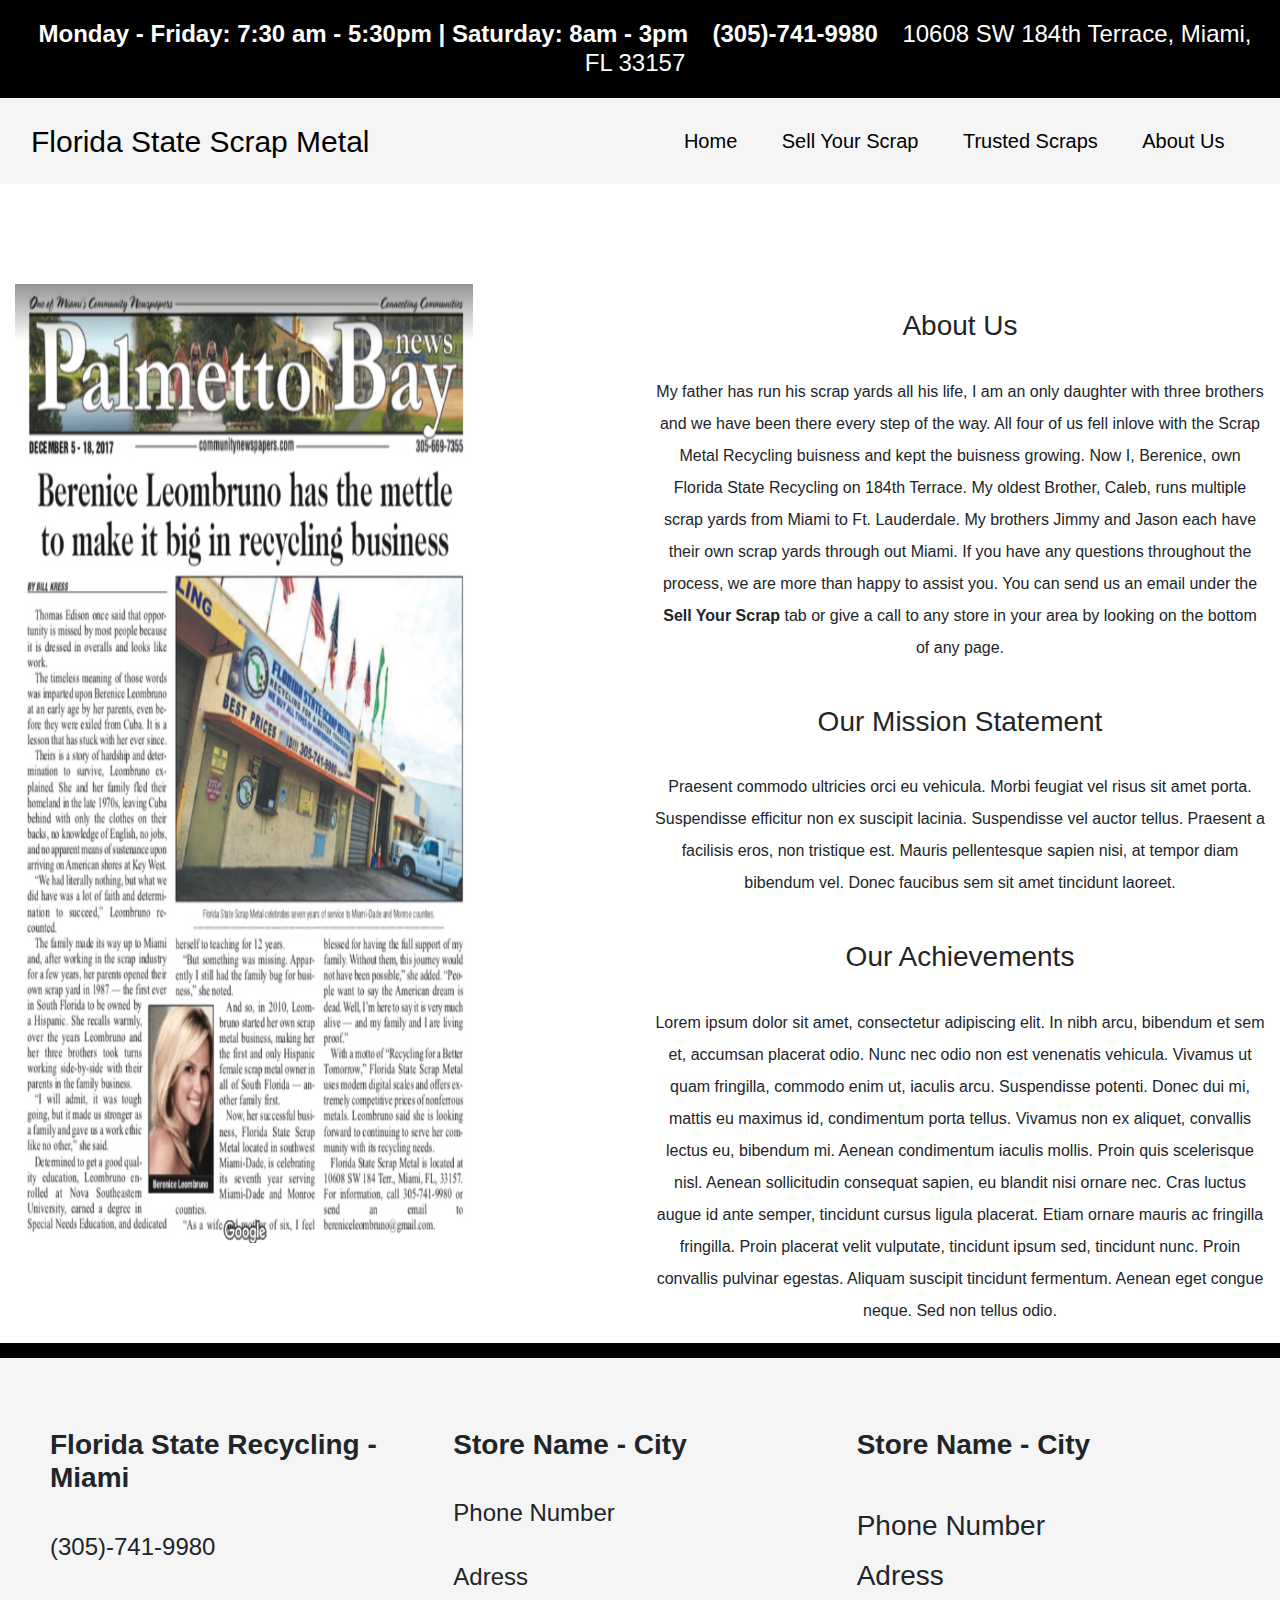
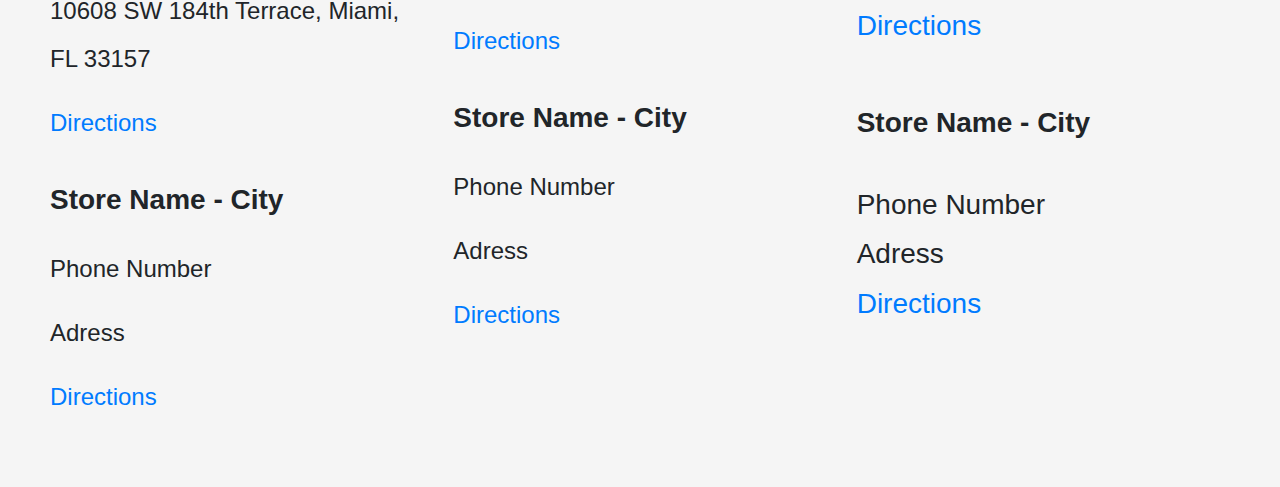
==== aboutUs.html @ f2142c3c "Update aboutUs.html" ====
<!DOCTYPE html>
<html>
<head>
	<meta charset="utf-8">
	 <meta name="viewport" content="width=device-width, initial-scale=1, shrink-to-fit=no">
	<title>Sell Your Scrap</title>

	<!-- Bootstrap CSS -->
	<link rel="stylesheet" href="https://stackpath.bootstrapcdn.com/bootstrap/4.3.1/css/bootstrap.min.css" integrity="sha384-ggOyR0iXCbMQv3Xipma34MD+dH/1fQ784/j6cY/iJTQUOhcWr7x9JvoRxT2MZw1T" crossorigin="anonymous">

	<link rel="stylesheet" type="text/css" href="style.css">
</head>
<body>

<div id="header" class="container-fluid">
		<h1><strong>Monday - Friday: 7:30 am - 5:30pm | Saturday: 8am - 3pm</strong></h1>

		<h1><strong>(305)-741-9980</strong></h1>

		<h1>10608 SW 184th Terrace, Miami, FL 33157</h1>

	</div>

	<nav class="navbar navbar-default sticky-top">
		<div class="container-fluid">
			<div class="navbar-header">
				<a class="navbar-brand" href="index.html">Florida State Scrap Metal</a>
			</div> <!-- end of logo -->
				<ul class="nav">
					<li><a href="index.html">Home </a></li>&nbsp;
					<li><a href="sellYourScrap.html">Sell Your Scrap </a></li>&nbsp;
					<li><a href="prices.html">Trusted Scraps</a></li>&nbsp;
					<li class="active"><a href="aboutUs.html">About Us </a></li>&nbsp;
				</ul> <!-- end of nav menu -->
		</div> <!-- end of container-->
	</nav> <!-- end of navbar -->


<div class="container-fluid">
	<div class="row">
		<div class="col-sm-6 col-md-6 col-lg-6 container-fluid">
			<img id="article" src="img/article.png" class="img-responsive">
		</div>

		<div id="aboutUs" class="col-sm-6 col-md-6 col-lg-6">
			<h3>About Us</h3>
			<p>My father has run his scrap yards all his life, I am an only daughter with three brothers and we have been there every step of the way. All four of us fell inlove with the Scrap Metal Recycling buisness and kept the buisness growing. Now I, Berenice, own Florida State Recycling on 184th Terrace. My oldest Brother, Caleb, runs multiple scrap yards from Miami to Ft. Lauderdale. My brothers Jimmy and Jason each have their own scrap yards through out Miami. If you have any questions throughout the process, we are more than happy to assist you. You can send us an email under the <strong>Sell Your Scrap</strong> tab or give a call to any store in your area by looking on the bottom of any page.</p>

			<h3>Our Mission Statement</h3>
			<p>Praesent commodo ultricies orci eu vehicula. Morbi feugiat vel risus sit amet porta. Suspendisse efficitur non ex suscipit lacinia. Suspendisse vel auctor tellus. Praesent a facilisis eros, non tristique est. Mauris pellentesque sapien nisi, at tempor diam bibendum vel. Donec faucibus sem sit amet tincidunt laoreet.</p>


			<h3>Our Achievements</h3>
			<p>Lorem ipsum dolor sit amet, consectetur adipiscing elit. In nibh arcu, bibendum et sem et, accumsan placerat odio. Nunc nec odio non est venenatis vehicula. Vivamus ut quam fringilla, commodo enim ut, iaculis arcu. Suspendisse potenti. Donec dui mi, mattis eu maximus id, condimentum porta tellus. Vivamus non ex aliquet, convallis lectus eu, bibendum mi. Aenean condimentum iaculis mollis. Proin quis scelerisque nisl. Aenean sollicitudin consequat sapien, eu blandit nisi ornare nec. Cras luctus augue id ante semper, tincidunt cursus ligula placerat. Etiam ornare mauris ac fringilla fringilla. Proin placerat velit vulputate, tincidunt ipsum sed, tincidunt nunc. Proin convallis pulvinar egestas. Aliquam suscipit tincidunt fermentum. Aenean eget congue neque. Sed non tellus odio.</p>
	</div>

	</div> <!-- end of row -->
</div> <!-- end of container -->

<div id="footer" class="container-fluid">
		<div class="row">
			<div class="col-sm-4 col-md-4 col-lg-4">
				<h6><strong>Florida State Recycling - Miami</strong></h6>
				<p>(305)-741-9980</p>
				<p>10608 SW 184th Terrace, Miami, FL 33157</p>
				<p><a href="https://goo.gl/maps/zvQcGuSrQkr" target="_blank">Directions</a></p>
				
				<h6><strong>Store Name - City</strong></h6>
				<p>Phone Number</p>
				<p>Adress</p>
				<p><a href="#">Directions</a></p>

			
				
			</div><!-- end of right side -->

			<div class="col-sm-4 col-md-4 col-lg-4">

				<h6><strong>Store Name - City</strong></h6>
				<p>Phone Number</p>
				<p>Adress</p>
				<p><a href="#">Directions</a></p>

				<h6><strong>Store Name - City</strong></h6>
				<p>Phone Number</p>
				<p>Adress</p>
				<p><a href="#">Directions</a></p>

			</div><!-- end of center -->

			<div class="col-sm-4 col-md-4 col-lg-4">
				
				<h6><strong>Store Name - City</strong><h6>
				<p>Phone Number</p>
				<p>Adress</p>
				<p><a href="#">Directions</a></p>

				<h6><strong>Store Name - City</strong><h6>
				<p>Phone Number</p>
				<p>Adress</p>
				<p><a href="#">Directions</a></p>

			</div> <!--end of right side -->
		</div> <!-- end of row -->
	</div> <!-- end of footer -->

<script src="https://code.jquery.com/jquery-3.3.1.slim.min.js" integrity="sha384-q8i/X+965DzO0rT7abK41JStQIAqVgRVzpbzo5smXKp4YfRvH+8abtTE1Pi6jizo" crossorigin="anonymous"></script>
<script src="https://cdnjs.cloudflare.com/ajax/libs/popper.js/1.14.7/umd/popper.min.js" integrity="sha384-UO2eT0CpHqdSJQ6hJty5KVphtPhzWj9WO1clHTMGa3JDZwrnQq4sF86dIHNDz0W1" crossorigin="anonymous"></script>
<script src="https://stackpath.bootstrapcdn.com/bootstrap/4.3.1/js/bootstrap.min.js" integrity="sha384-JjSmVgyd0p3pXB1rRibZUAYoIIy6OrQ6VrjIEaFf/nJGzIxFDsf4x0xIM+B07jRM" crossorigin="anonymous"></script>
</body>
</html>
---- style.css ----
nav {
	margin: 0px;
	background-color: #f5f5f5;
	height:100%;
	width: 100%;
}

.nav a{
	padding: 20px;
	margin: 0px;
	color: black;
	display: block;
	font-size: 20px;
	text-align: center;
	text-decoration: none;
}



.navbar-brand{
	color:black;
	font-size: 30px;
}

#dropdownMenu {
	font-size: 24px;
}


#header{
	background-color: black;
	text-align: center;
	padding:20px;
	margin:0px;
}

#header h1 {
	font-size: 24px;
	display: inline;
	padding: 10px;
	color: white;
}


.jumbotron{
	border-bottom: solid 15px black;
	padding: 0px;
	margin: 0px;
}

.jumbotron img{
	width:100%;
}

#homePage {
	text-align: center;
	margin: 10px;
	padding: 20px;
	line-height: 2em;
	font-size: 24px;
}

#homePage h1{
	padding-bottom: 100px;
	padding-top: 100px;

}

#homePage p {
	font-size: 18px;
}

#footer {
	border-top: solid 15px black;
	background-color: #f5f5f5;
	padding: 50px;
	line-height: 2em;
	font-size: 24px;

}

#footer h6 {
	padding-top: 20px;
	padding-bottom: 20px;
	font-size: 28px;
}


.dropdownMenu {
	float: left;
}

#scrapDes {
	padding:25px;
	text-align: center;
}

.index-form {
	width: 100%;
	background-color: #fff;
	padding-top: 60px;
	padding-bottom: 60px;
}

.col-sm-4 h3 {
	text-align: center;
	padding: 50px 75px; 
}

#aboutUs{
	text-align: center;
	padding-top: 100px;
	line-height: 2em;
}

#aboutUs h3{
	padding: 25px;
}

#article {
	width: 75%;
	height: 100%;
	padding-top: 100px;
	padding-bottom: 100px;
}

#phone{
	width: 80%;
	height: 80%;
	padding: 10px 75px;
}

#stores {
	padding-top: 50px;
	text-align: center;
	margin: 5px;
	padding-bottom: 50px;
	line-height: 2em;
}

#soflo {
	height: 100%;
	width: 100%;
	padding: 20px;
	margin: 5px;
}
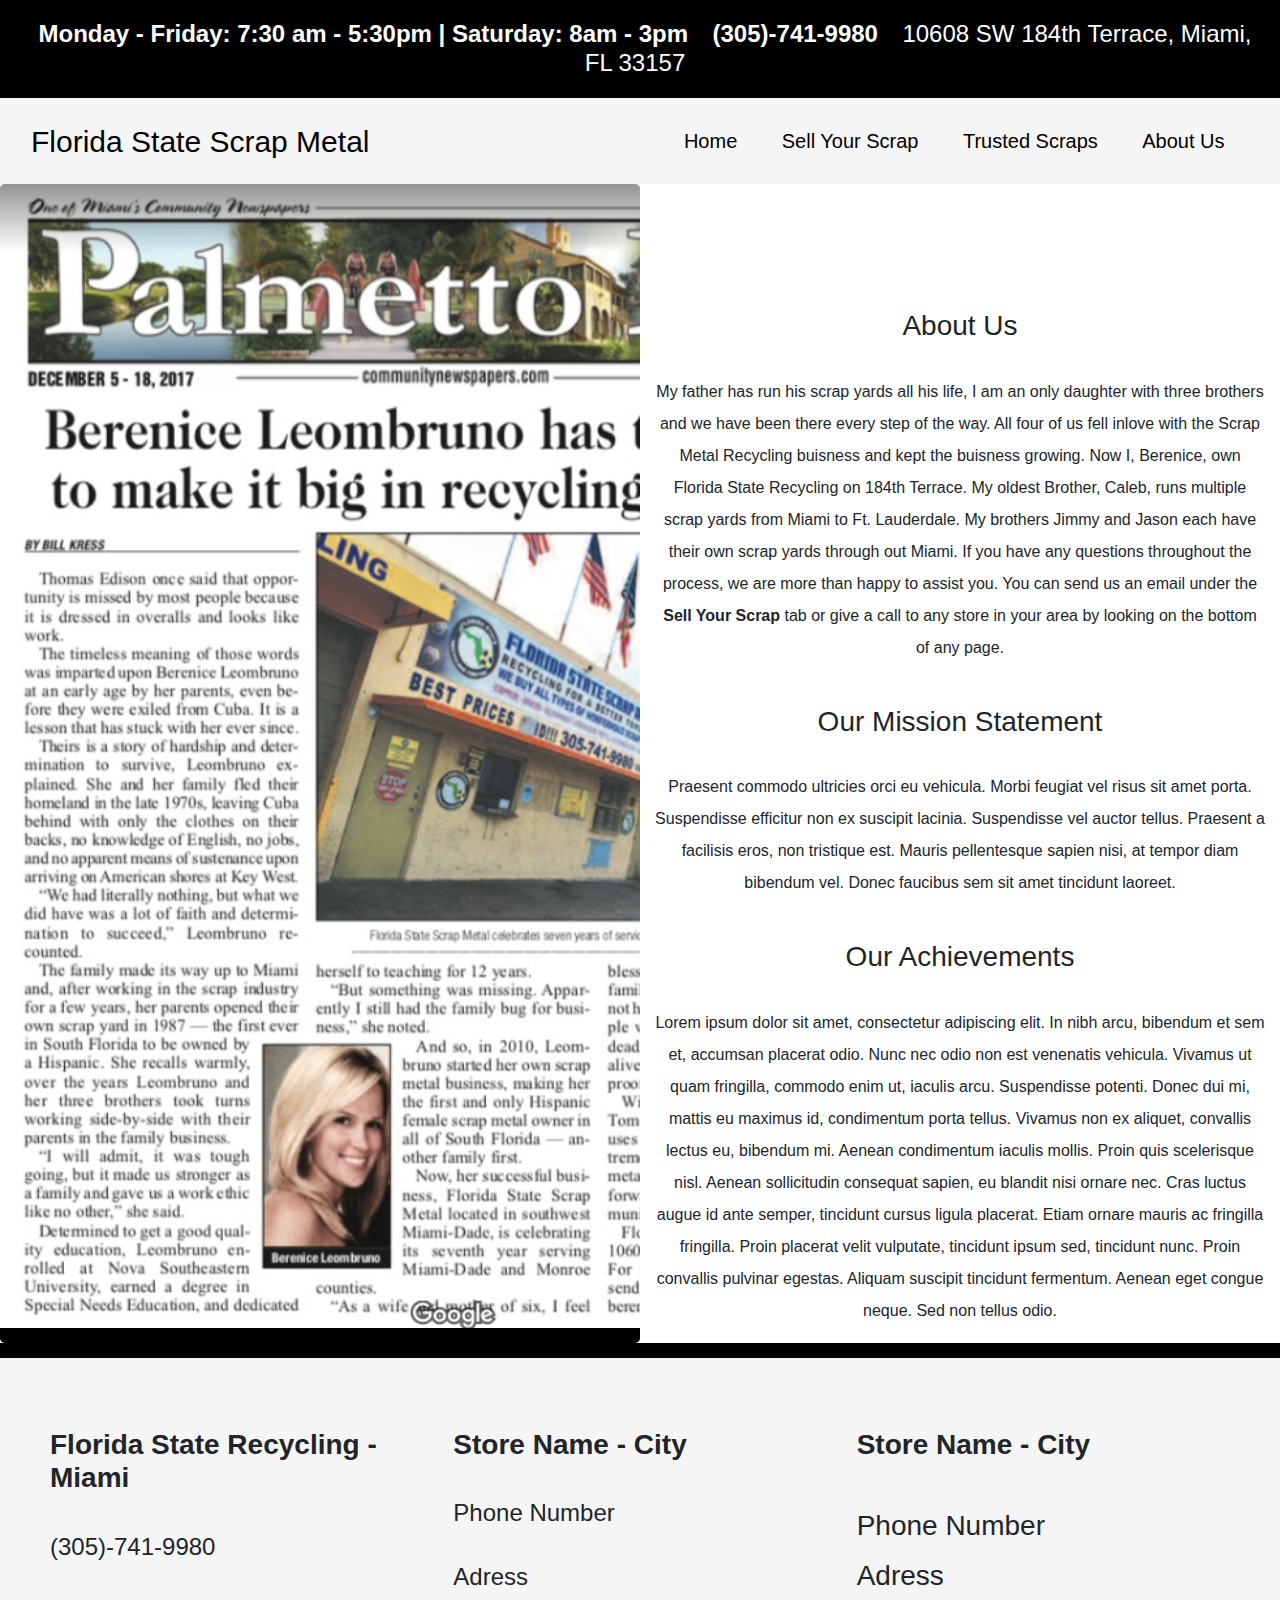
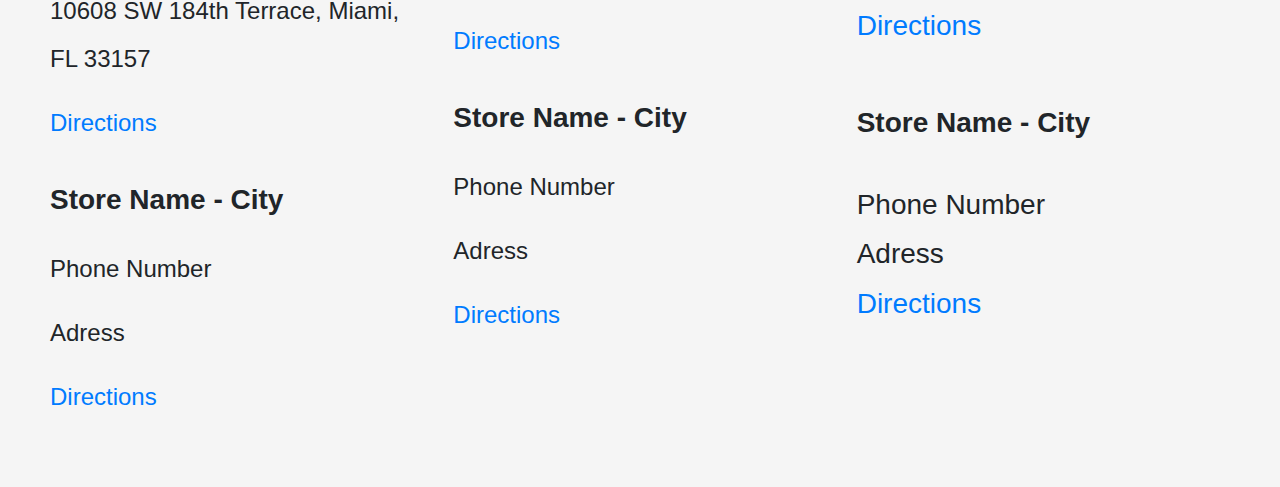
==== commit 0dfc8a8d: "fix article" ====
--- a/aboutUs.html
+++ b/aboutUs.html
@@ -38,8 +38,8 @@
 
 <div class="container-fluid">
 	<div class="row">
-		<div class="col-sm-6 col-md-6 col-lg-6 container-fluid">
-			<img id="article" src="img/article.png" class="img-responsive">
+		<div id="article" class="col-sm-6 col-md-6 col-lg-6 jumbotron">
+
 		</div>
 
 		<div id="aboutUs" class="col-sm-6 col-md-6 col-lg-6">
--- a/style.css
+++ b/style.css
@@ -86,10 +86,6 @@
 }
 
 
-.dropdownMenu {
-	float: left;
-}
-
 #scrapDes {
 	padding:25px;
 	text-align: center;
@@ -118,10 +114,9 @@
 }
 
 #article {
-	width: 75%;
-	height: 100%;
-	padding-top: 100px;
-	padding-bottom: 100px;
+	background-image: url(img/article.png);
+	background-size: cover;
+	background-repeat: no-repeat;
 }
 
 #phone{
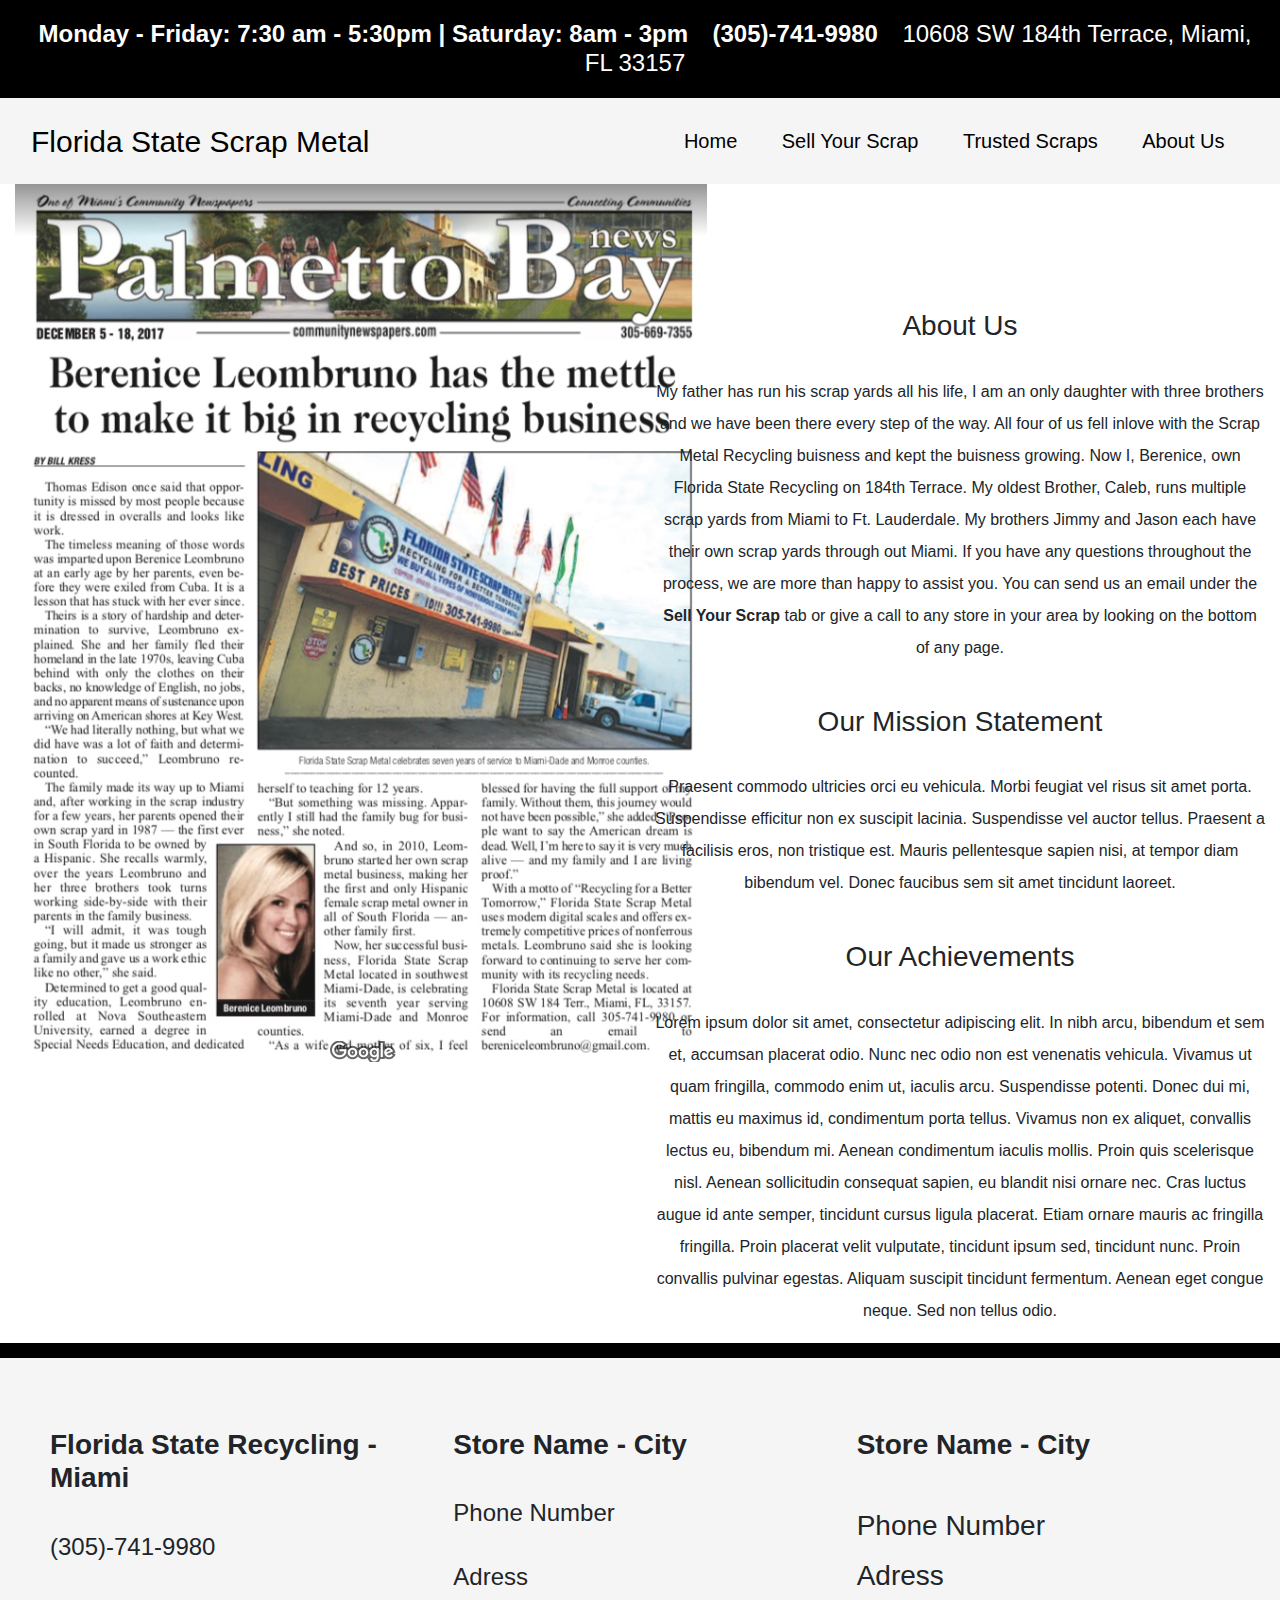
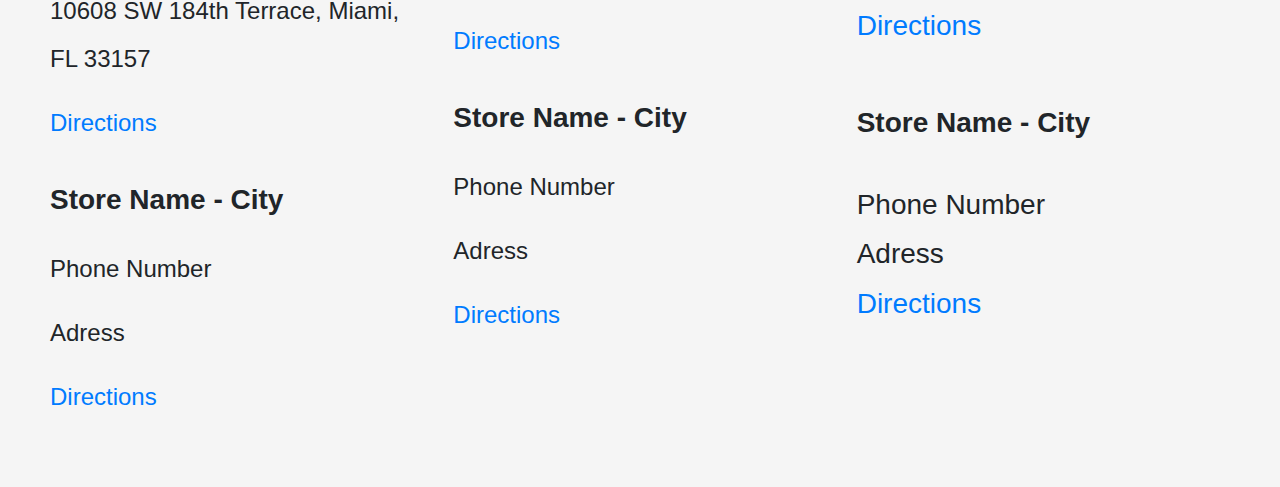
==== commit fa4926df: "Update aboutUs.html" ====
--- a/aboutUs.html
+++ b/aboutUs.html
@@ -38,8 +38,8 @@
 
 <div class="container-fluid">
 	<div class="row">
-		<div id="article" class="col-sm-6 col-md-6 col-lg-6 jumbotron">
-
+		<div class="col-sm-6 col-md-6 col-lg-6">
+			<img id="article" src="img/article.png" class="img-responsive">
 		</div>
 
 		<div id="aboutUs" class="col-sm-6 col-md-6 col-lg-6">
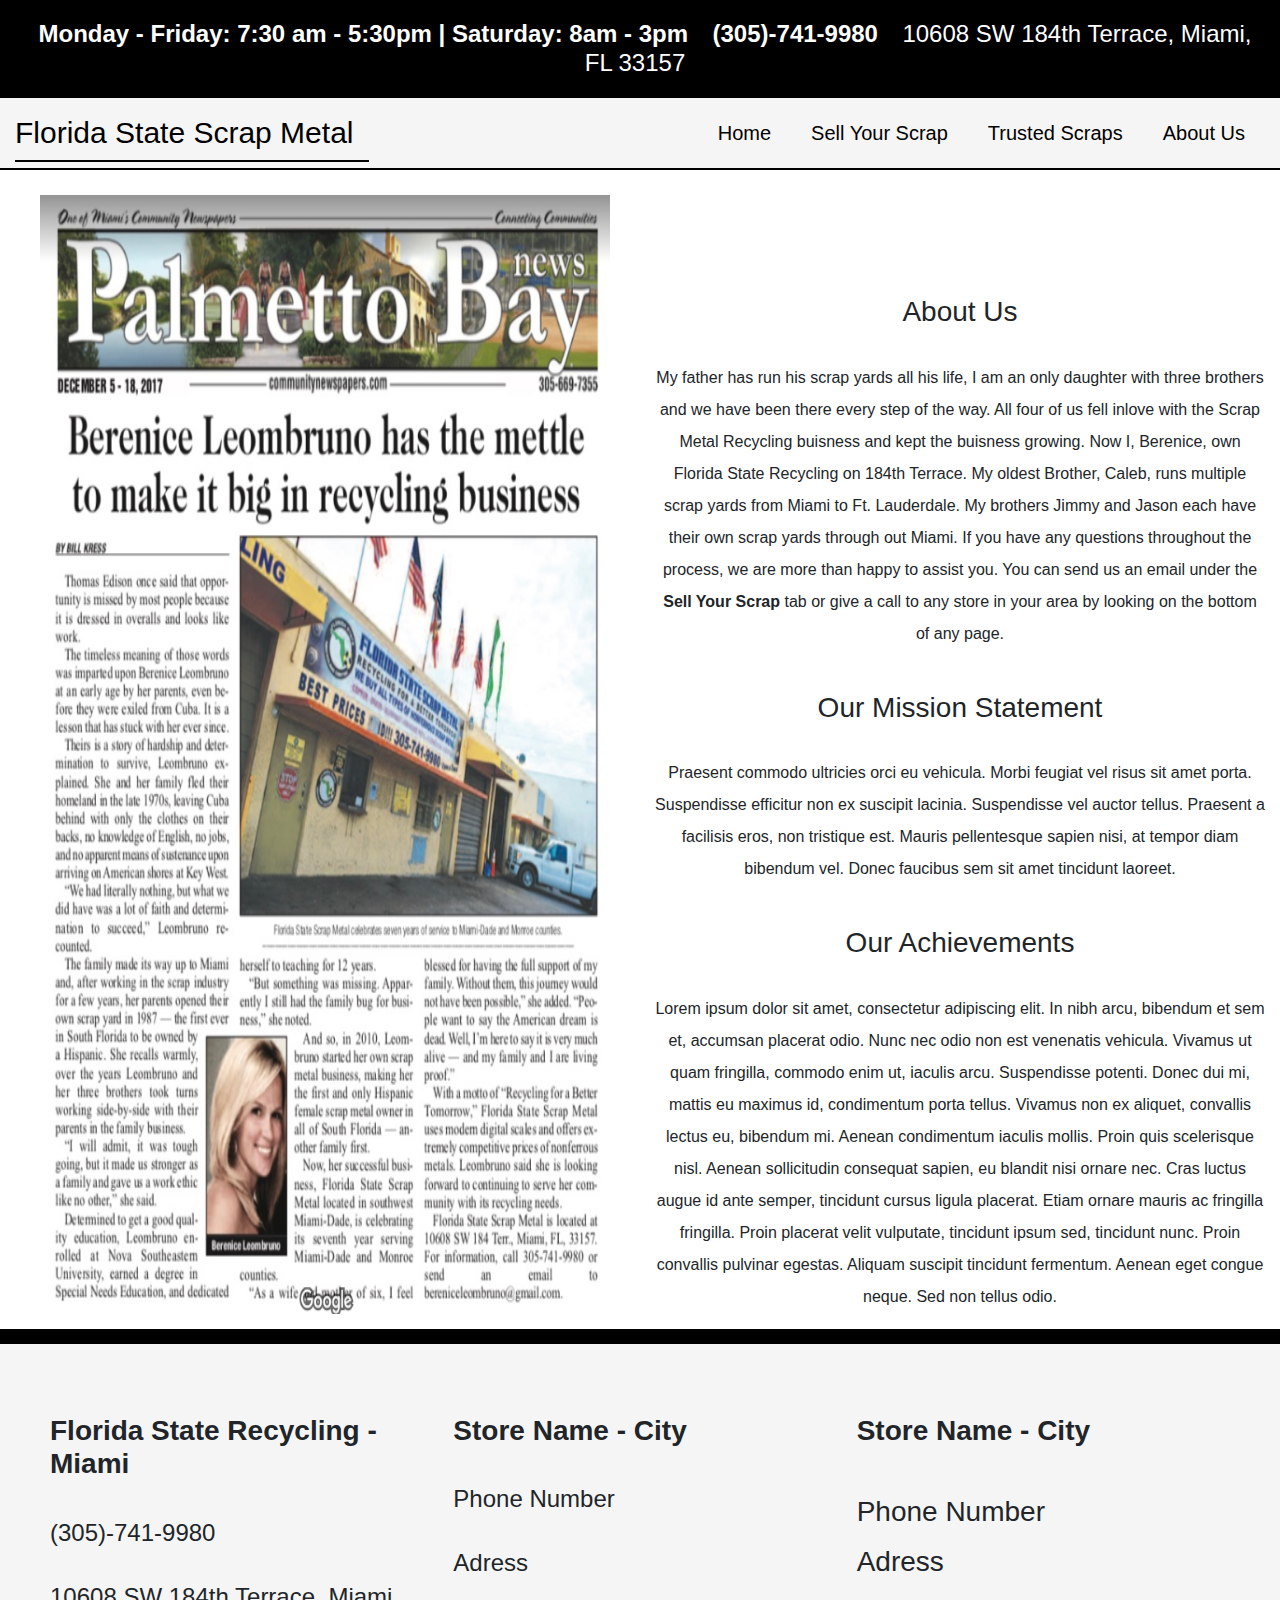
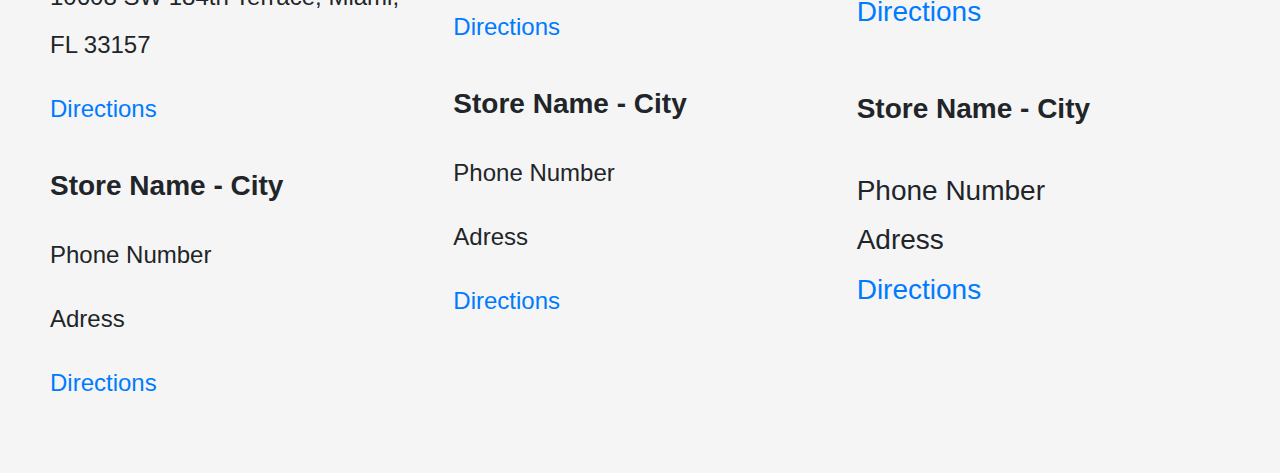
==== commit 2b05f02a: "mobile dropdown" ====
--- a/aboutUs.html
+++ b/aboutUs.html
@@ -1,5 +1,5 @@
 <!DOCTYPE html>
-<html>
+<html><!--update-->
 <head>
 	<meta charset="utf-8">
 	 <meta name="viewport" content="width=device-width, initial-scale=1, shrink-to-fit=no">
@@ -22,16 +22,22 @@
 	</div>
 
 	<nav class="navbar navbar-default sticky-top">
+		<a class="dropdownMenu"></a>
 		<div class="container-fluid">
 			<div class="navbar-header">
-				<a class="navbar-brand" href="index.html">Florida State Scrap Metal</a>
+				<a class="navbar-brand" href="index.html">Florida State Scrap Metal</a> 
+				<button type="button" class="navbar-toggle" data-toggle="collapse" data-target="#myNavbar">
+					<span><img id="icon" src="img/icon.png"></span>
+				</button>
 			</div> <!-- end of logo -->
+			<div id="myNavbar" class="collapse navbar-collapse">
 				<ul class="nav">
-					<li><a href="index.html">Home </a></li>&nbsp;
-					<li><a href="sellYourScrap.html">Sell Your Scrap </a></li>&nbsp;
-					<li><a href="prices.html">Trusted Scraps</a></li>&nbsp;
-					<li class="active"><a href="aboutUs.html">About Us </a></li>&nbsp;
+					<li><a href="index.html">Home </a></li>
+					<li><a href="sellYourScrap.html">Sell Your Scrap </a></li>
+					<li><a href="prices.html">Trusted Scraps</a></li>
+					<li class="active"><a href="aboutUs.html">About Us </a></li>
 				</ul> <!-- end of nav menu -->
+			</div>
 		</div> <!-- end of container-->
 	</nav> <!-- end of navbar -->
 
--- a/style.css
+++ b/style.css
@@ -1,29 +1,152 @@
+body{
+	font-family: Verdana, Geneva, sans-serif;
+}
+
 nav {
-	margin: 0px;
 	background-color: #f5f5f5;
 	height:100%;
 	width: 100%;
 }
 
-.nav a{
+nav ul{
+	margin: 0px;
+	padding: 0px;
+	list-style-type: none;
+	position: relative;
+	float: right;
+}
+
+nav ul a{
 	padding: 20px;
 	margin: 0px;
 	color: black;
+	font-size: 20px;
+	text-align: center;
+	text-decoration: none;
 	display: block;
-	font-size: 20px;
-	text-align: center;
+	cursor: pointer;
+}
+
+ul li a:hover{
 	text-decoration: none;
-}
-
-
+	background: lightgray;
+	color: black;
+}
+
+.navbar {
+	padding: 0px;
+	border-bottom: solid 2px black;
+}
+
+.navbar-header{
+	border-bottom: solid 2px black;
+}
+
+#navMenu {
+	width: 100%;
+}
 
 .navbar-brand{
 	color:black;
 	font-size: 30px;
 }
 
-#dropdownMenu {
-	font-size: 24px;
+.navbar-collapse {
+	flex-basis: 0%;
+}
+
+.dropdownMenu{
+	background: #f5f5f5;
+	font-size:24px;
+	padding: 0.6em;
+	cursor: pointer;
+	display: none;
+}
+
+.navbar-toggle {
+	display: none;
+}
+
+#myNavbar {
+	display: block;
+}
+
+@media screen and (max-width: 500px) {
+	.container-fluid{
+		padding: 0;
+		margin: 0;
+	}
+
+	.navbar-toggle{
+		display: block;
+		float: right;
+		margin-right: 25px;
+		margin-top: 5px;
+	}
+
+	nav div{
+		display: block;
+	}
+
+	.nav a{
+		float: left;
+		text-align: left;
+		margin: 10px;
+		padding: 0;
+	}
+
+	.navbar-collapse ul{
+		display: none;
+	}
+
+	.show ul{
+		display: block;
+		float: left;
+		margin: 0;
+		padding: 0;
+	}
+
+	#myNavbar {
+		font-size: 12px;
+		margin: 0;
+		padding: 0;
+	}
+
+	.navbar-header{
+		width: 100%;
+		margin: 0;
+		padding: 0;
+	}
+
+	.nav{
+		position: static;
+		background:#f5f5f5;
+	}
+
+	.dropdownMenu{
+		display: block;
+	}
+
+
+	.jumbotron img{
+		width:100%;
+		height: 300px;
+	}
+
+	.navbar-brand {
+		font-size: 20px;
+		padding: 10px;
+		margin: 0;
+	}
+
+	#icon {
+		height: 30px;
+		width: 30px;
+		display: inline-block;
+		float: right;
+		padding: 0px;
+		margin: 0;
+	}
 }
 
 
@@ -48,9 +171,9 @@
 	margin: 0px;
 }
 
-.jumbotron img{
-	width:100%;
-}
+	.jumbotron img{
+		width: 100%;
+	}
 
 #homePage {
 	text-align: center;
@@ -114,9 +237,10 @@
 }
 
 #article {
-	background-image: url(img/article.png);
-	background-size: cover;
-	background-repeat: no-repeat;
+	padding: 20px;
+	margin: 5px;
+	height: 100%;
+	width: 100%;
 }
 
 #phone{
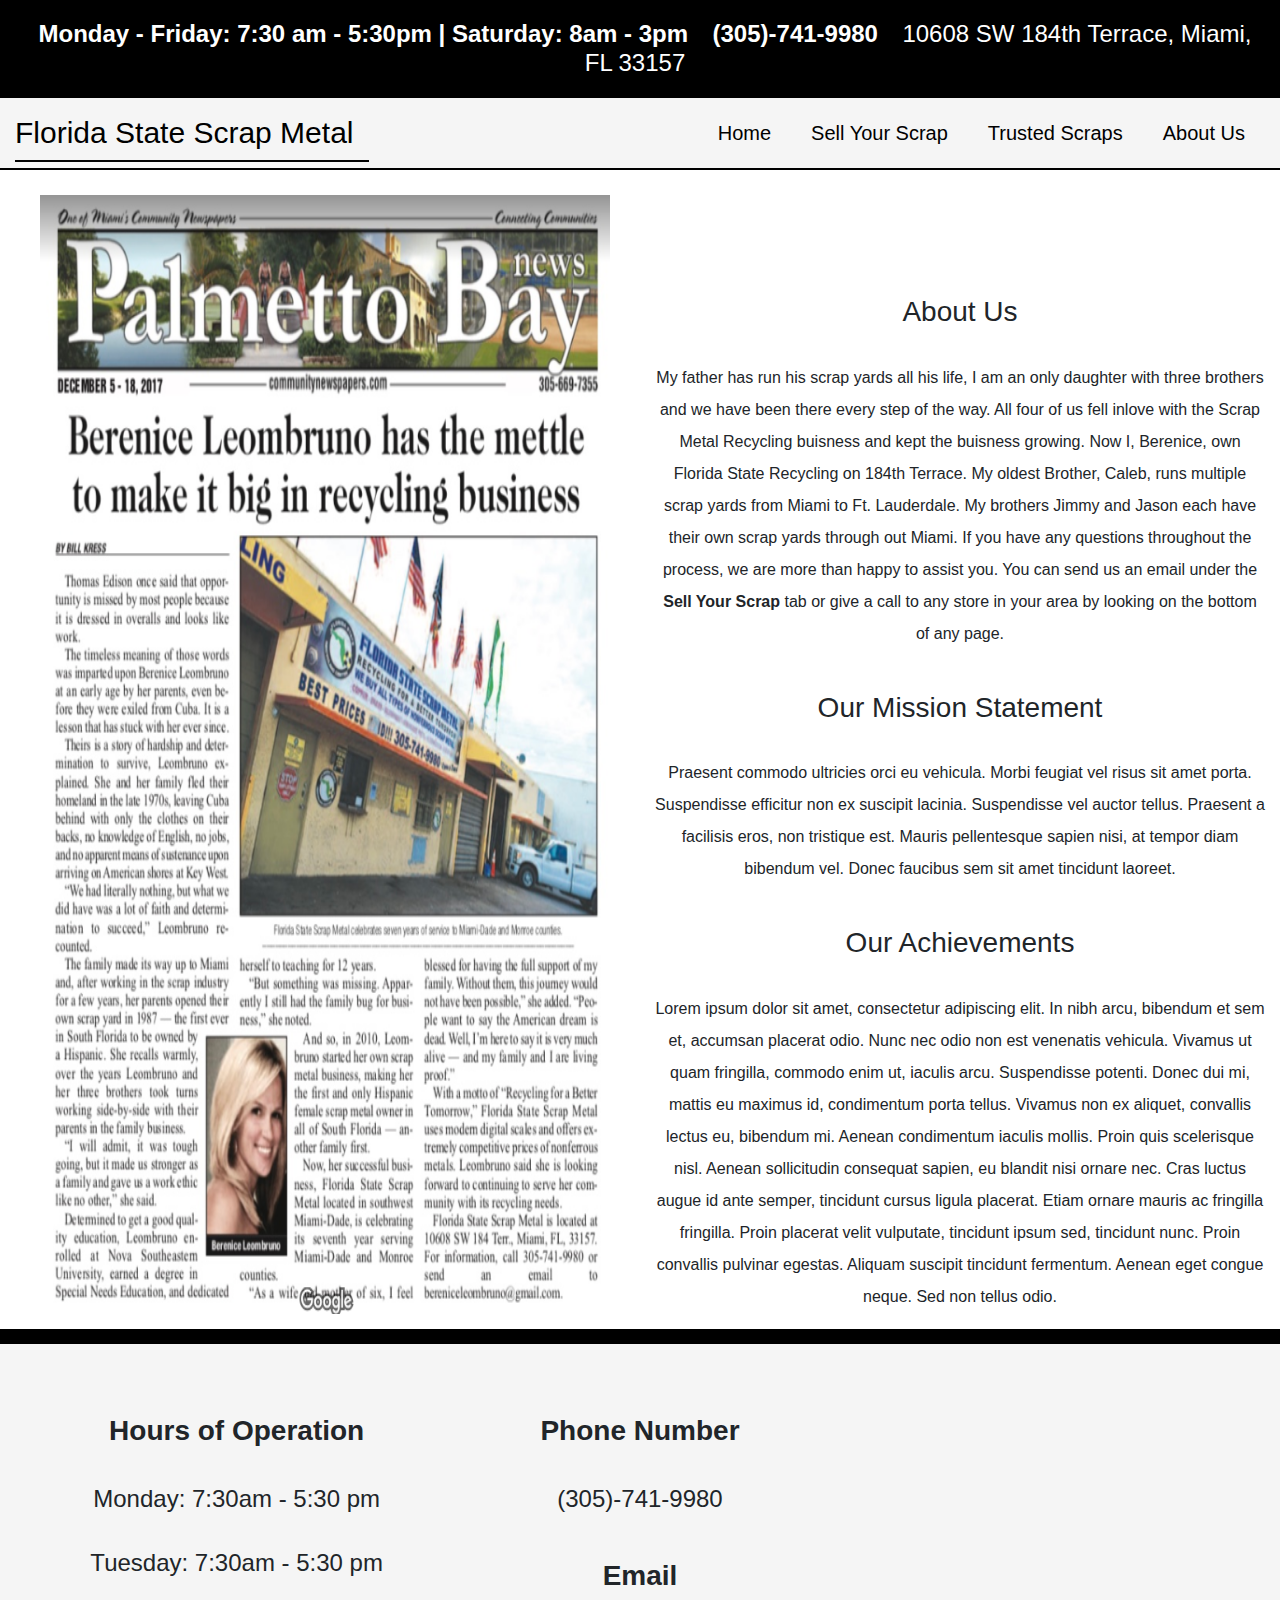
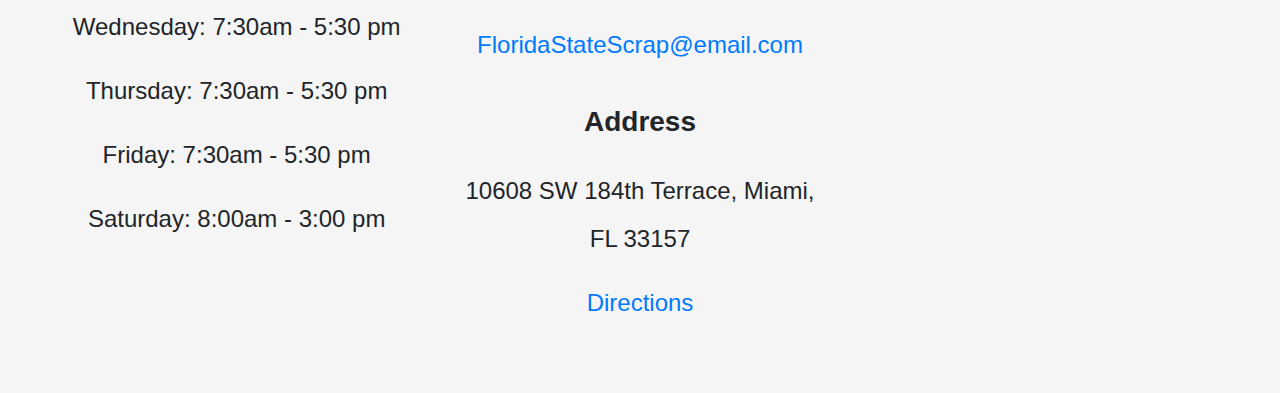
==== commit a9d04733: "button fix" ====
--- a/aboutUs.html
+++ b/aboutUs.html
@@ -1,5 +1,5 @@
 <!DOCTYPE html>
-<html><!--update-->
+<html><!--update -->
 <head>
 	<meta charset="utf-8">
 	 <meta name="viewport" content="width=device-width, initial-scale=1, shrink-to-fit=no">
@@ -66,45 +66,37 @@
 <div id="footer" class="container-fluid">
 		<div class="row">
 			<div class="col-sm-4 col-md-4 col-lg-4">
-				<h6><strong>Florida State Recycling - Miami</strong></h6>
-				<p>(305)-741-9980</p>
-				<p>10608 SW 184th Terrace, Miami, FL 33157</p>
-				<p><a href="https://goo.gl/maps/zvQcGuSrQkr" target="_blank">Directions</a></p>
-				
-				<h6><strong>Store Name - City</strong></h6>
-				<p>Phone Number</p>
-				<p>Adress</p>
-				<p><a href="#">Directions</a></p>
 
+				<h6><strong>Hours of Operation</strong></h6>
+				<p>Monday: 7:30am - 5:30 pm</p>
+				<p>Tuesday: 7:30am - 5:30 pm</p>
+				<p>Wednesday: 7:30am - 5:30 pm</p>
+				<p>Thursday: 7:30am - 5:30 pm</p>
+				<p>Friday: 7:30am - 5:30 pm</p>
+				<p>Saturday: 8:00am - 3:00 pm</p>
 			
-				
 			</div><!-- end of right side -->
 
 			<div class="col-sm-4 col-md-4 col-lg-4">
 
-				<h6><strong>Store Name - City</strong></h6>
-				<p>Phone Number</p>
-				<p>Adress</p>
-				<p><a href="#">Directions</a></p>
+				<h6><strong>Phone Number</strong></h6>
+				<p>(305)-741-9980</p>
 
-				<h6><strong>Store Name - City</strong></h6>
-				<p>Phone Number</p>
-				<p>Adress</p>
-				<p><a href="#">Directions</a></p>
+				<h6><strong>Email</strong></h6>
+				<p><a href="#">FloridaStateScrap@email.com</a></p>
+
+				<h6><strong>Address</strong></h6>
+				<p>10608 SW 184th Terrace, Miami, FL 33157</p>
+				<p><a href="https://goo.gl/maps/zvQcGuSrQkr" target="_blank">Directions</a></p>	
+				
 
 			</div><!-- end of center -->
 
 			<div class="col-sm-4 col-md-4 col-lg-4">
+
+				<iframe src="https://www.google.com/maps/embed?pb=!1m14!1m8!1m3!1d14392.853779237334!2d-80.3631156!3d25.5978227!3m2!1i1024!2i768!4f13.1!3m3!1m2!1s0x0%3A0x97acf49ce0e4a9dd!2sFlorida+State+Scrap+Metal!5e0!3m2!1sen!2sus!4v1555367089625!5m2!1sen!2sus" width="600" height="450" frameborder="0" style="border:0" allowfullscreen></iframe>
+
 				
-				<h6><strong>Store Name - City</strong><h6>
-				<p>Phone Number</p>
-				<p>Adress</p>
-				<p><a href="#">Directions</a></p>
-
-				<h6><strong>Store Name - City</strong><h6>
-				<p>Phone Number</p>
-				<p>Adress</p>
-				<p><a href="#">Directions</a></p>
 
 			</div> <!--end of right side -->
 		</div> <!-- end of row -->
--- a/style.css
+++ b/style.css
@@ -63,7 +63,7 @@
 	display: none;
 }
 
-.navbar-toggle {
+nav button {
 	display: none;
 }
 
@@ -80,13 +80,15 @@
 	.navbar-toggle{
 		display: block;
 		float: right;
-		margin-right: 25px;
-		margin-top: 5px;
-	}
-
-	nav div{
-		display: block;
-	}
+		margin-right: 15px;
+		margin-bottom: 15px;
+	}
+
+	div button {
+		width: 30px;
+		height: 30px;
+	}
+
 
 	.nav a{
 		float: left;
@@ -140,12 +142,11 @@
 	}
 
 	#icon {
-		height: 30px;
-		width: 30px;
+		height: 15px;
+		width: 15px;
 		display: inline-block;
 		float: right;
 		padding: 0px;
-		margin: 0;
 	}
 }
 
@@ -171,7 +172,7 @@
 	margin: 0px;
 }
 
-	.jumbotron img{
+.jumbotron img{
 		width: 100%;
 	}
 
@@ -199,7 +200,7 @@
 	padding: 50px;
 	line-height: 2em;
 	font-size: 24px;
-
+	text-align: center;
 }
 
 #footer h6 {
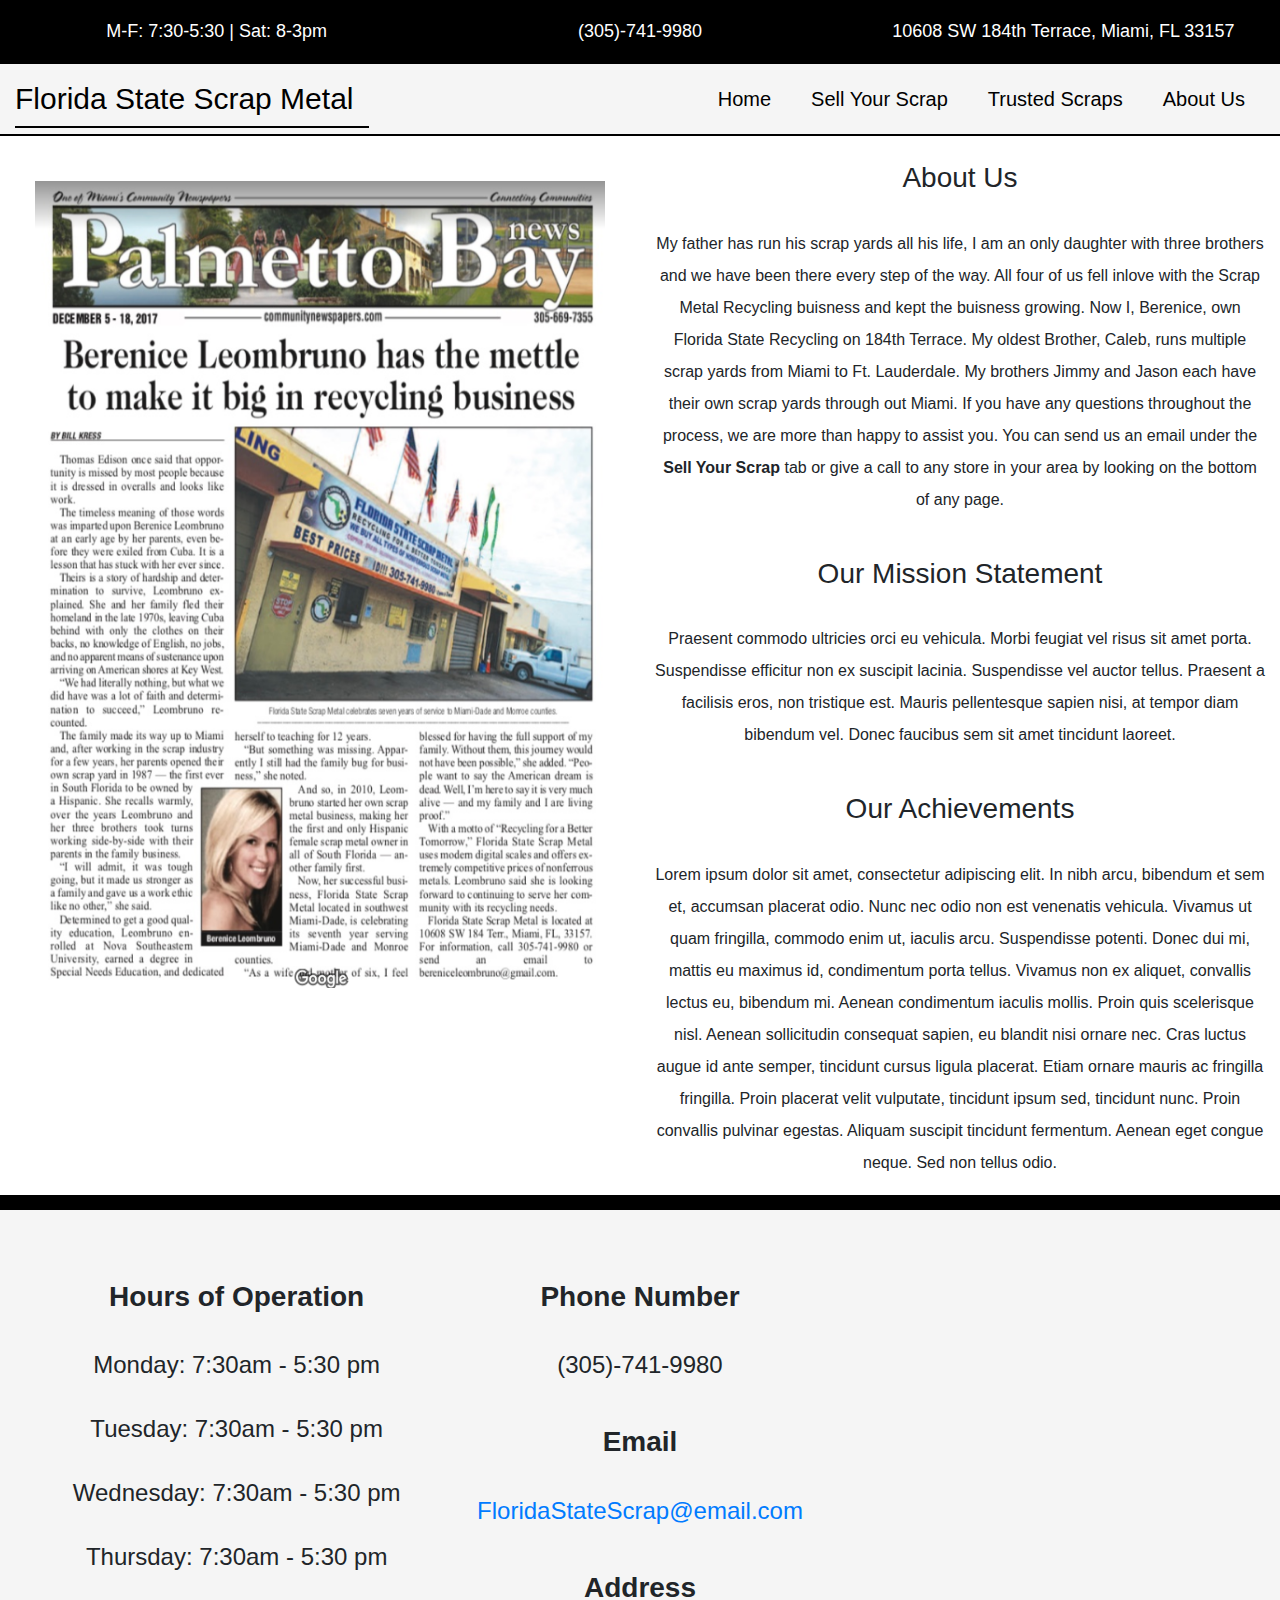
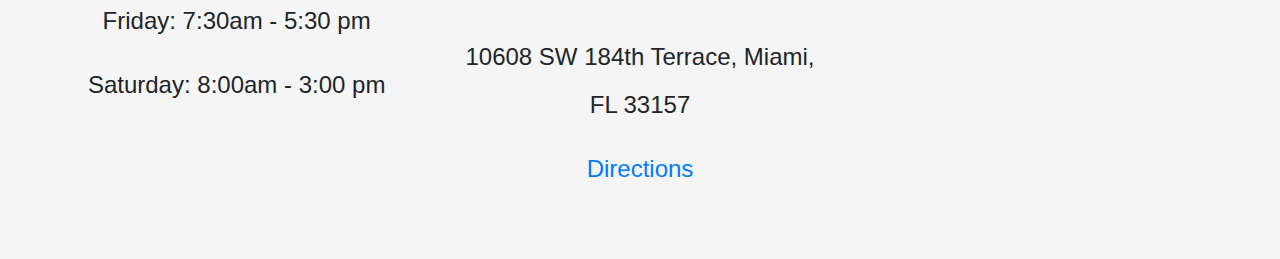
==== commit f10a1354: "mobile update" ====
--- a/aboutUs.html
+++ b/aboutUs.html
@@ -13,12 +13,22 @@
 <body>
 
 <div id="header" class="container-fluid">
-		<h1><strong>Monday - Friday: 7:30 am - 5:30pm | Saturday: 8am - 3pm</strong></h1>
+		<div class="row">
+			<div id="headerHours" class="col-sm-4 col-md-4 col-lg-4">
+				<h1>Monday - Friday: 7:30 am - 5:30pm | Saturday: 8am - 3pm</h1>
+			</div>
 
-		<h1><strong>(305)-741-9980</strong></h1>
+			<div id="mobileHours" class="col-sm-4 col-md-4 col-lg-4">
+				<h1>M-F: 7:30-5:30 | Sat: 8-3pm</h1>
+			</div>
 
-		<h1>10608 SW 184th Terrace, Miami, FL 33157</h1>
-
+			<div class="col-sm-4 col-md-4 col-lg-4">
+				<h1>(305)-741-9980</h1>
+			</div>
+			<div id="headerAdd" class="col-sm-4 col-md-4 col-lg-4">
+				<h1>10608 SW 184th Terrace, Miami, FL 33157</h1>
+			</div>
+		</div>
 	</div>
 
 	<nav class="navbar navbar-default sticky-top">
--- a/style.css
+++ b/style.css
@@ -80,7 +80,7 @@
 	.navbar-toggle{
 		display: block;
 		float: right;
-		margin-right: 15px;
+		margin-right: 30px;
 		margin-bottom: 15px;
 	}
 
@@ -147,21 +147,59 @@
 		display: inline-block;
 		float: right;
 		padding: 0px;
-	}
-}
-
+		margin: 0;
+	}
+
+	#footer p {
+		font-size: 16px;
+	}
+
+	#footer h6{
+		font-size: 20px;
+	}
+
+	iframe {
+		width: 100%;
+	}
+
+	#weld{
+		width: 100%;
+		height: 100%;
+	}
+
+	#headerAdd {
+		display:none;
+	}
+
+	#mobileHours {
+		display: inline-block;
+	}
+
+	form{
+		margin: 15px;
+	}
+
+	#aboutUs p{
+	font-size: 12px;
+	padding: 15px;
+	}
+
+}
+
+#headerHours{
+	display: none;
+}
 
 #header{
 	background-color: black;
-	text-align: center;
 	padding:20px;
 	margin:0px;
+	text-align: center;
 }
 
 #header h1 {
-	font-size: 24px;
+	font-size: 18px;
 	display: inline;
-	padding: 10px;
 	color: white;
 }
 
@@ -178,7 +216,6 @@
 
 #homePage {
 	text-align: center;
-	margin: 10px;
 	padding: 20px;
 	line-height: 2em;
 	font-size: 24px;
@@ -189,6 +226,14 @@
 	padding-top: 100px;
 
 }
+
+.row img{
+	width: 75%;
+	height: 75%;
+	padding: 20px;
+	margin-top: 75px;
+}
+
 
 #homePage p {
 	font-size: 18px;
@@ -224,12 +269,11 @@
 
 .col-sm-4 h3 {
 	text-align: center;
-	padding: 50px 75px; 
+	padding: 30px; 
 }
 
 #aboutUs{
 	text-align: center;
-	padding-top: 100px;
 	line-height: 2em;
 }
 
@@ -237,17 +281,19 @@
 	padding: 25px;
 }
 
+
 #article {
 	padding: 20px;
-	margin: 5px;
-	height: 100%;
+	margin-top: 25px;
+	height: 80%;
 	width: 100%;
 }
 
 #phone{
 	width: 80%;
 	height: 80%;
-	padding: 10px 75px;
+	padding: 15px;
+	margin-left: 40px;
 }
 
 #stores {
